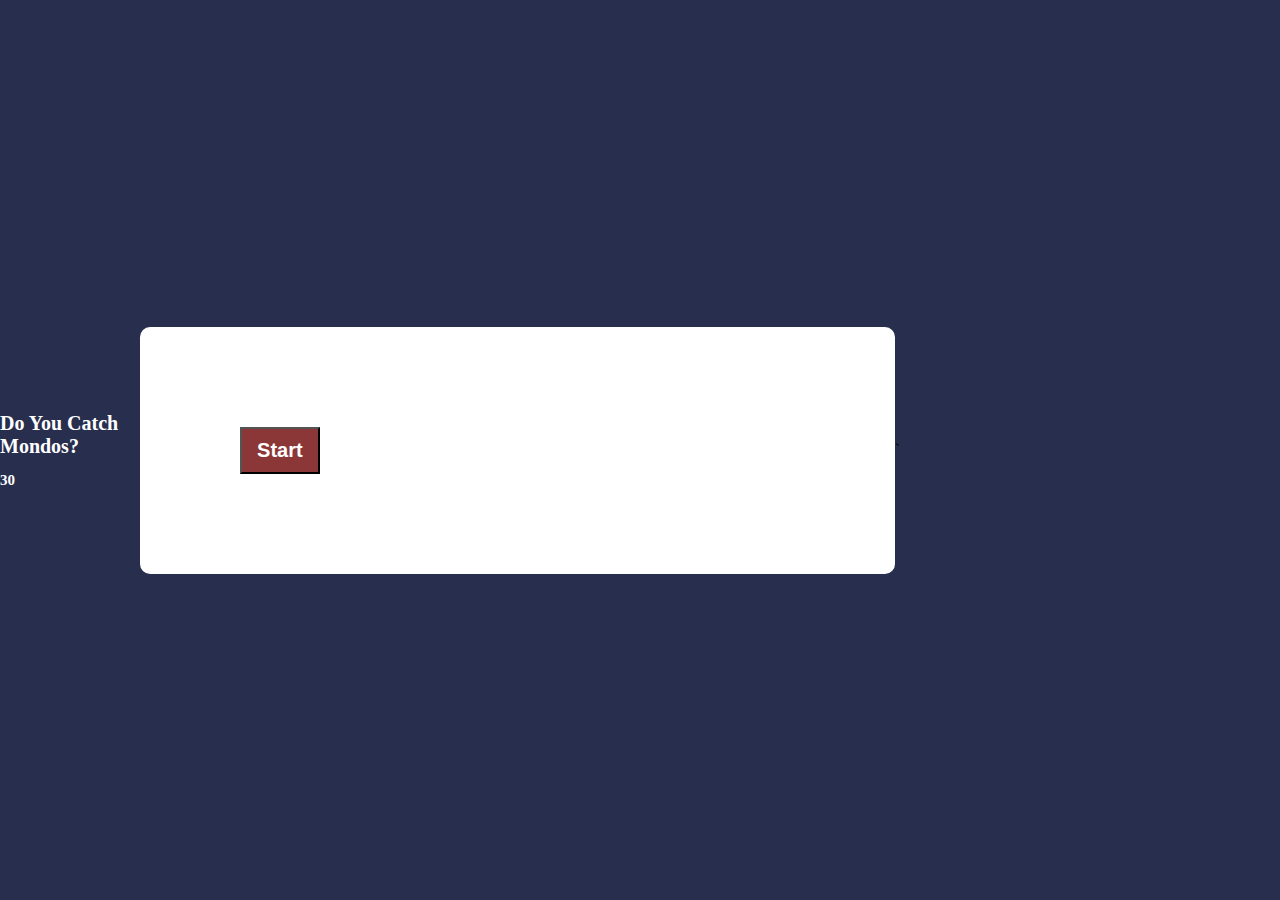
==== index.html @ 8c6acc63 "time." ====
<!DOCTYPE html>
<html lang="en">
<head>
    <meta charset="UTF-8">
    <meta name="viewport" content="width=device-width, initial-scale=1.0">
    <title>CodeQuiz</title>
    <link rel="stylesheet" href="./styles.css">
</head>
<header class="p-5 text-center text-white bg-primary">
    <h1>Do You Catch Mondos?</h1>
    <h2 id = "quiz-timer">30</h2>
  </header>
<body>
    <div class="container">
        <div id = "question-body" class = "hide">
            <div id = "question">Question</div>
            <div id = "answer-buttons" class = "btn-grid">
                <!-- <button class = "btn">Answer 1</button>
                <button class = "btn">Answer 2</button>
                <button class = "btn">Answer 3</button>
                <button class = "btn">Answer 4</button> -->
            </div>
        </div>

        <div class = "scene-buttons"></div>
        <button id = "start-button" class= "btn start-button">Start</button>
        <button id = "next-button" class= "btn next-button hide">Next Question</button>
    </div>
</div>
<script src="./scripts.js">
    window.localStorage
    console.log(localStorage)
</script>`
</body>
</html>







<!--Starter layout for quiz-->
<!--<div class = "container">-->
    <!-- <div class = start-button>
        <button>Start</button>
    </div> -->
    <!-- <div class = quiz-body class = "hide"> -->
    <!-- <quizDiv id = "quiz"> -->
        <!-- <button id = "answer-1">Answer: 1</button>
        <button id = "answer-2">Answer: 2</button>
        <button id = "answer-3">Answer: 3</button>
        <button id = "answer-4">Answer: 4</button> -->
    <!-- </quizDiv> -->
    <!-- <button id = "submit">Submit</button> -->
    <!-- <resultsDiv id = "results"></resultsDiv> -->
  

<!--Questions:
1) What type of lure catches the most bass?
    A: soft plastic senko.
2) What type of fish like deep water 25ft+?
    A: smallmouth bass
3) What type of rod && reel is commonly used for both bass and trout?
    A: Spinning rod/reel
4) What type of knot is used for most Bass bait?
    A: Polymer knot
5) What type of fish are the most fun to catch?
    A: Bass.
-->
---- styles.css ----
body {
  background-color: rgb(39, 46, 78);
  padding: 0;
  margin: 0;
  align-items: center;
  display: flex;
  height: 100vh;
  width: 100vh;
  justify-content: center;
}
h1 {
  font-size: 20px;
  color: white;
}
h2 {
  color: white;
  font-size: 15px;
}
.container {
  width: 800px;
  max-width: 80%;
  padding: 100px;
  background-color: white;
  border-radius: 10px;
}
/* .scene-buttons {
  align-items: center;
  display: flex;
} */
.btn-grid {
  margin: 20px 0;
  display: grid;
  gap: 10px;
}
.btn {
  padding: 8px 12px;
  background-color: rgb(139, 55, 55);
  color: white;
}
.start-button,
.next-button {
  padding: 10px 15px;
  font-size: 20px;
  font-weight: bolder;
}
.hide {
  display: none;
}

/*Starter layout for styling html*/
/* div {
  box-sizing: border-box;
  font-family: Cambria, Cochin, Georgia, Times, "Times New Roman", serif;
}
h1 {
  color: white;
  text-align: center;
}
.start-button {
  background-color: #4caf50;
  border: none;
  color: white;
  padding: 20px 30px;
  text-align: center;
  font-size: 30px;
  margin: 4px 2px;
  box-sizing: border-box;
}
.btn {
  background-color: rgb(24, 156, 189);
  padding: 5px 10px;
  box-sizing: border-box;
  font-family: Cambria, Cochin, Georgia, Times, "Times New Roman", serif;
  font-size: 20px;
}
#question {
  color: white;
  font-size: 30px;
} */

/*next change location of submit button with id = submit*/
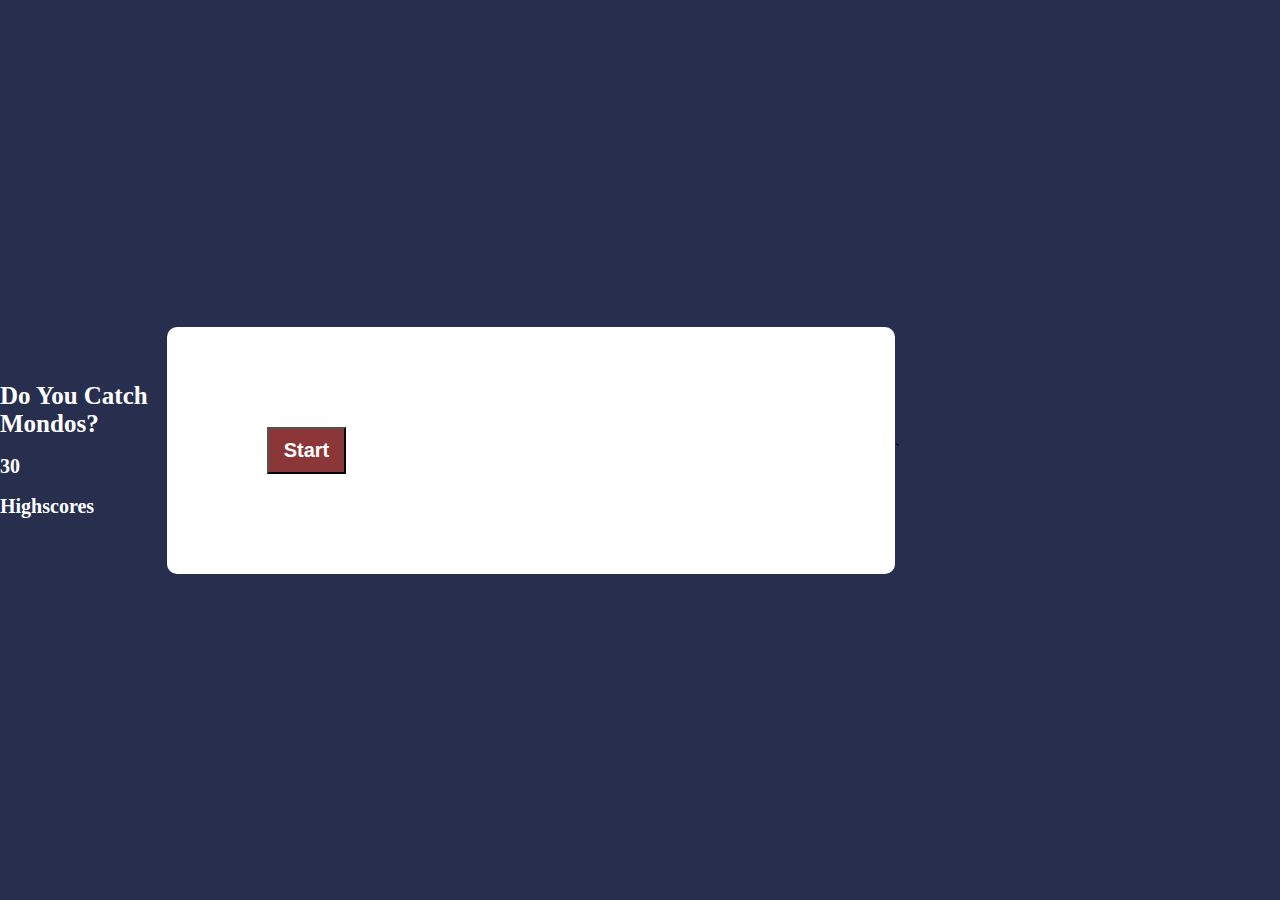
==== commit 109add70: "change" ====
--- a/index.html
+++ b/index.html
@@ -9,6 +9,8 @@
 <header class="p-5 text-center text-white bg-primary">
     <h1>Do You Catch Mondos?</h1>
     <h2 id = "quiz-timer">30</h2>
+    <h3 id = "initialsId" class = "hide"></h3>
+    <h2>Highscores</h2>
   </header>
 <body>
     <div class="container">
@@ -19,6 +21,22 @@
                 <button class = "btn">Answer 2</button>
                 <button class = "btn">Answer 3</button>
                 <button class = "btn">Answer 4</button> -->
+                <!--End Screen Creation w/form to fill out initials-->
+                <div id="end" class = "endScreen">
+                    <h1 id="finalScore">0</h1>
+                    <form class="end-form-container">
+                        <h2 id="end-text">Enter Your Initials</h2>
+                        <input type="text" name="name" id="username"
+                        placeholder="Enter Your Initials">
+                        <button class="btn" id="saveScoreBtn"
+                        type = "submit" onclick="saveHighScore(event)"
+                        disabled>Save</button>
+                        <a href="./index.html" class="btn">Play Again</a>
+                        <!--buton for home screen/play again-->
+                        <!-- <a href="./index.html" class="btn">Play Again</a> -->
+                    </form>
+                </div>
+                </section>
             </div>
         </div>
 
--- a/styles.css
+++ b/styles.css
@@ -9,12 +9,12 @@
   justify-content: center;
 }
 h1 {
-  font-size: 20px;
+  font-size: 25px;
   color: white;
 }
 h2 {
   color: white;
-  font-size: 15px;
+  font-size: 20px;
 }
 .container {
   width: 800px;
@@ -45,6 +45,20 @@
 }
 .hide {
   display: none;
+}
+.end-form-container {
+  width: 100%;
+  display: flex;
+  align-items: center;
+  max-width: 80%;
+}
+#end-text {
+  font-size: 10px;
+  color: white;
+  text-align: center;
+}
+#saveScoreBtn {
+  border: none;
 }
 
 /*Starter layout for styling html*/
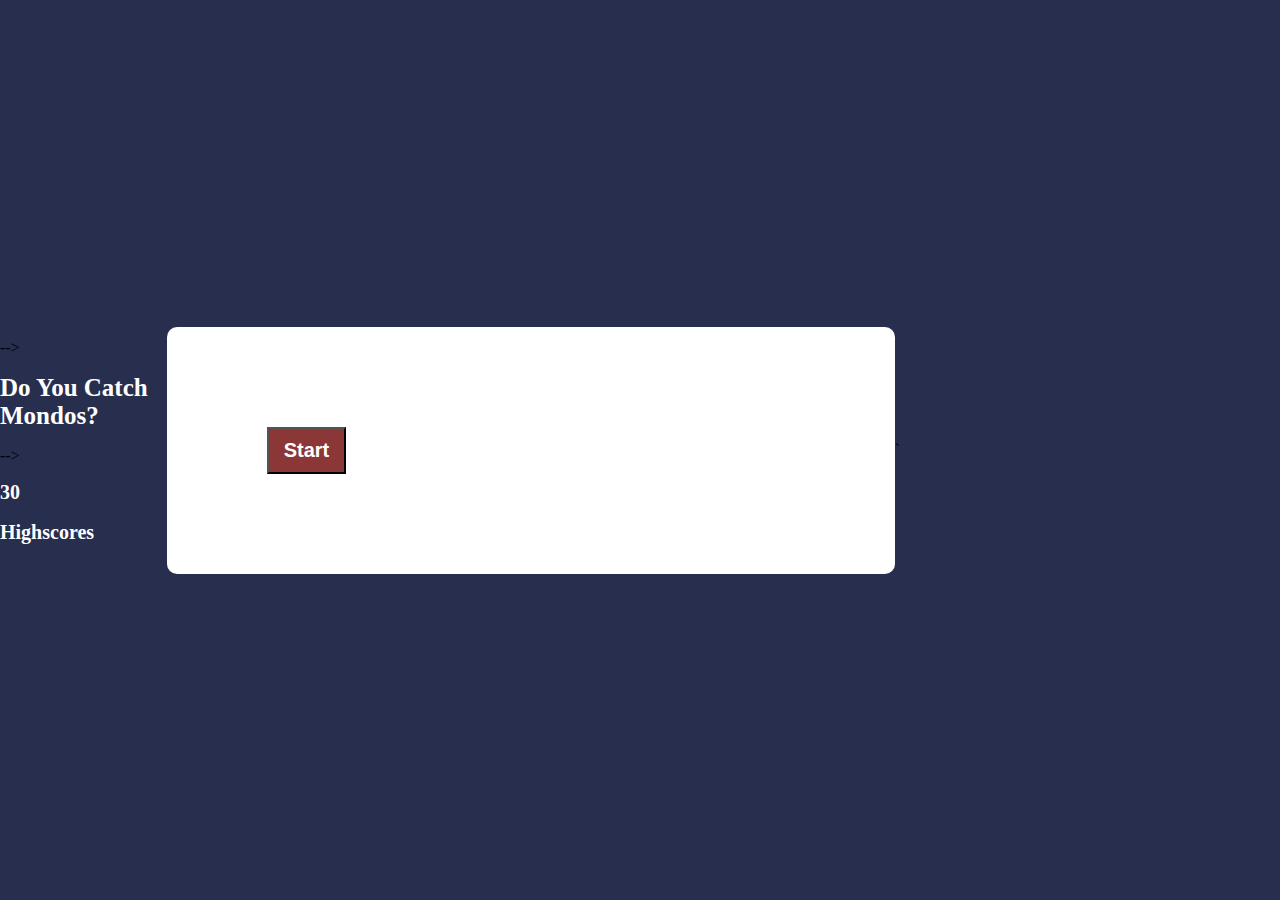
==== commit 5231803c: "add" ====
--- a/index.html
+++ b/index.html
@@ -6,8 +6,41 @@
     <title>CodeQuiz</title>
     <link rel="stylesheet" href="./styles.css">
 </head>
-<header class="p-5 text-center text-white bg-primary">
-    <h1>Do You Catch Mondos?</h1>
+    <!-- <div class = "container">
+        <div id = "home" class = "flex-center flex-column">
+            <h1>Do You Catch Mondos?</h1>
+            <a class = "btn" href="/quiz.html">Start</a>
+            <a class = "btn" href="/scorePage.html">Scores</a>
+
+        </div>
+    </div>
+ -->
+
+
+
+
+
+
+
+
+
+
+
+
+
+
+
+
+
+
+
+
+
+
+
+
+ <header class="p-5 text-center text-white bg-primary"> -->
+     <h1>Do You Catch Mondos?</h1> -->
     <h2 id = "quiz-timer">30</h2>
     <h3 id = "initialsId" class = "hide"></h3>
     <h2>Highscores</h2>
@@ -17,12 +50,12 @@
         <div id = "question-body" class = "hide">
             <div id = "question">Question</div>
             <div id = "answer-buttons" class = "btn-grid">
-                <!-- <button class = "btn">Answer 1</button>
+                <button class = "btn">Answer 1</button>
                 <button class = "btn">Answer 2</button>
                 <button class = "btn">Answer 3</button>
-                <button class = "btn">Answer 4</button> -->
-                <!--End Screen Creation w/form to fill out initials-->
-                <div id="end" class = "endScreen">
+                <button class = "btn">Answer 4</button>
+                End Screen Creation w/form to fill out initials-->
+                 <div id="end" class = "endScreen">
                     <h1 id="finalScore">0</h1>
                     <form class="end-form-container">
                         <h2 id="end-text">Enter Your Initials</h2>
@@ -32,13 +65,13 @@
                         type = "submit" onclick="saveHighScore(event)"
                         disabled>Save</button>
                         <a href="./index.html" class="btn">Play Again</a>
-                        <!--buton for home screen/play again-->
-                        <!-- <a href="./index.html" class="btn">Play Again</a> -->
+                        buton for home screen/play again-->
+                        <a href="./index.html" class="btn">Play Again</a>
                     </form>
                 </div>
                 </section>
             </div>
-        </div>
+        </div> 
 
         <div class = "scene-buttons"></div>
         <button id = "start-button" class= "btn start-button">Start</button>
@@ -48,7 +81,7 @@
 <script src="./scripts.js">
     window.localStorage
     console.log(localStorage)
-</script>`
+ </script>`
 </body>
 </html>
 
--- a/styles.css
+++ b/styles.css
@@ -60,6 +60,11 @@
 #saveScoreBtn {
   border: none;
 }
+input{
+  margin-bottom: 10px;
+  width: 25%;
+  
+}
 
 /*Starter layout for styling html*/
 /* div {
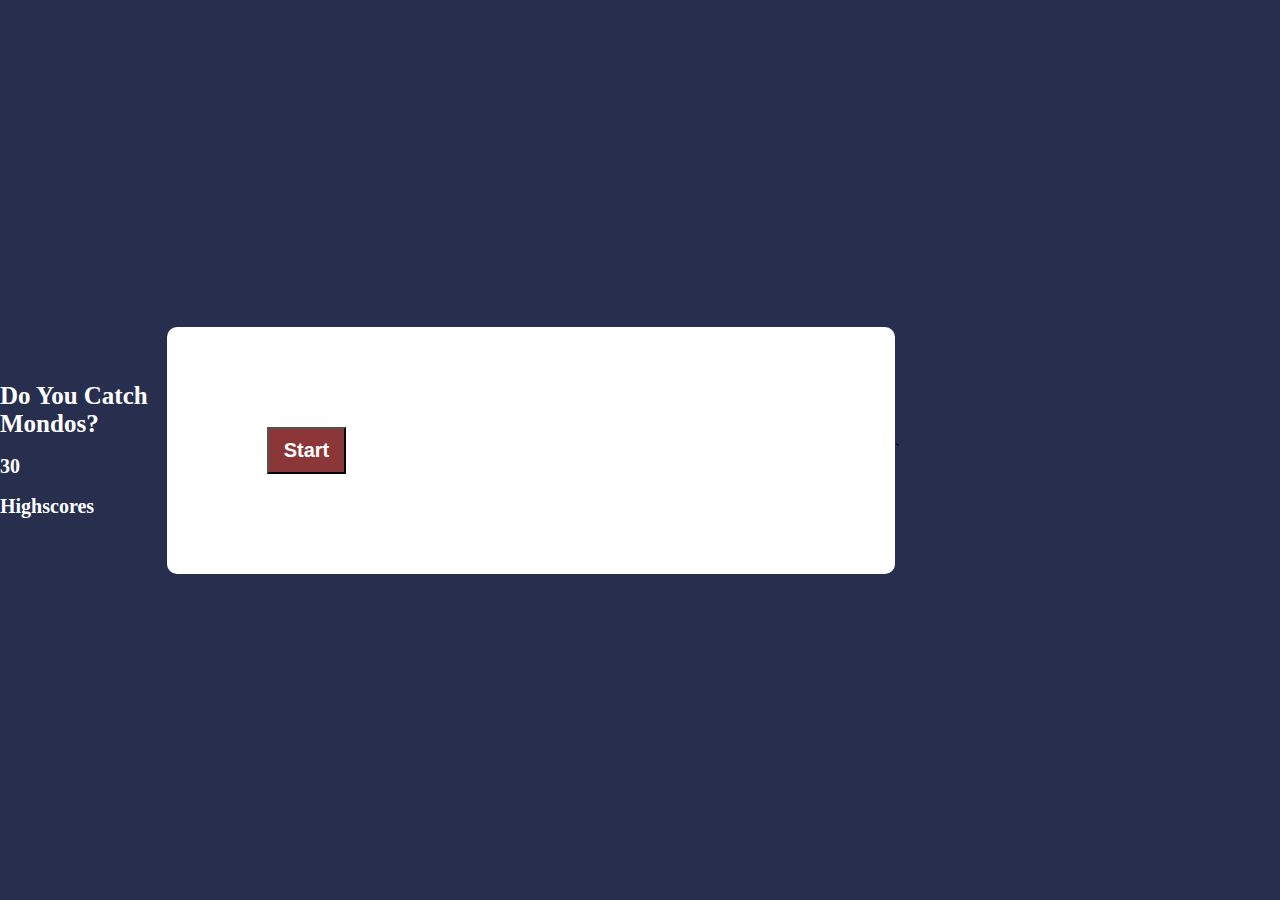
==== commit 9560cfc1: "." ====
--- a/index.html
+++ b/index.html
@@ -13,34 +13,11 @@
             <a class = "btn" href="/scorePage.html">Scores</a>
 
         </div>
-    </div>
- -->
+    </div>-->
 
 
-
-
-
-
-
-
-
-
-
-
-
-
-
-
-
-
-
-
-
-
-
-
- <header class="p-5 text-center text-white bg-primary"> -->
-     <h1>Do You Catch Mondos?</h1> -->
+ <header class="p-5 text-center text-white bg-primary">
+     <h1>Do You Catch Mondos?</h1>
     <h2 id = "quiz-timer">30</h2>
     <h3 id = "initialsId" class = "hide"></h3>
     <h2>Highscores</h2>
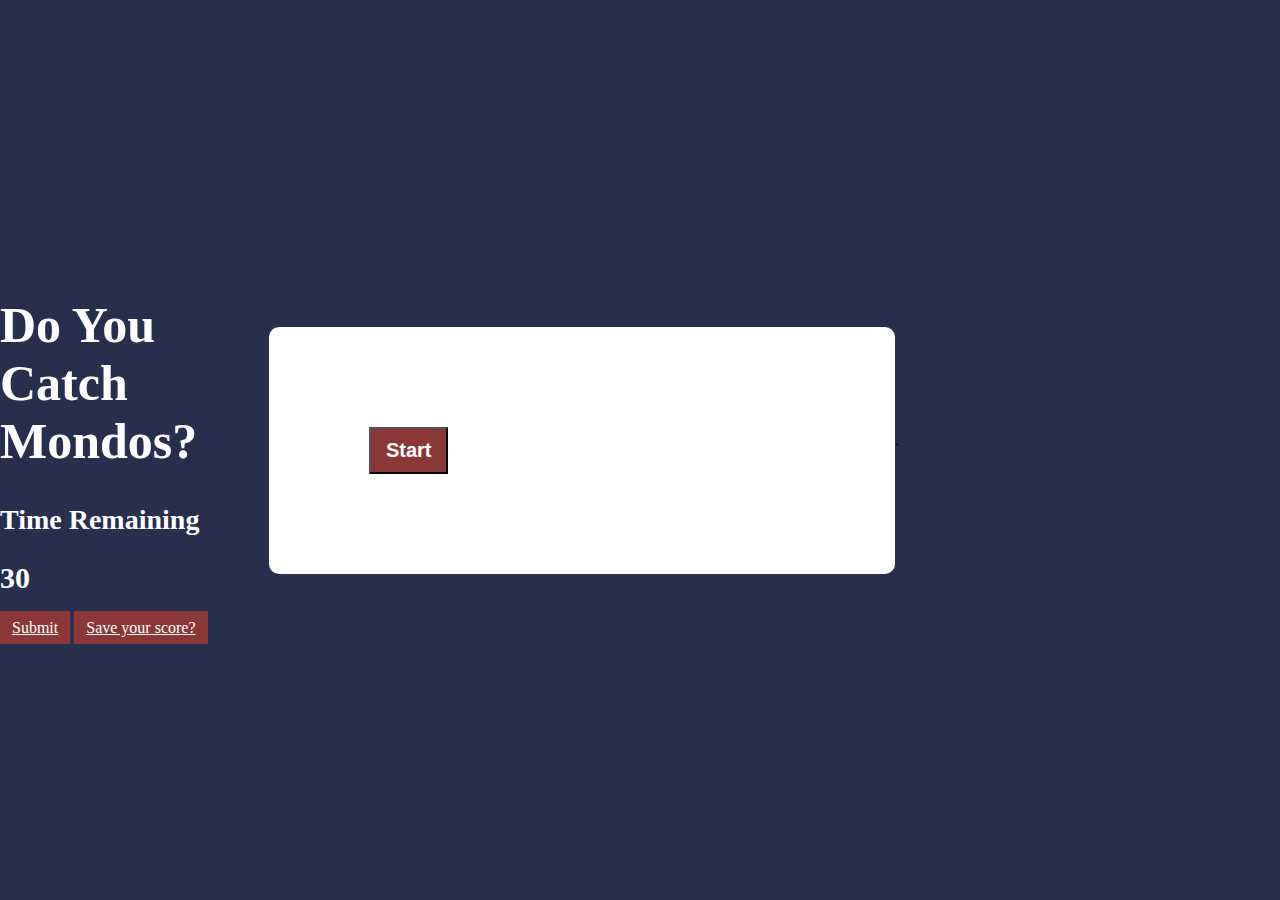
==== commit 2c7d1586: "check" ====
--- a/index.html
+++ b/index.html
@@ -18,9 +18,11 @@
 
  <header class="p-5 text-center text-white bg-primary">
      <h1>Do You Catch Mondos?</h1>
+     <h2 id = "time-remaining">Time Remaining</h2>
     <h2 id = "quiz-timer">30</h2>
     <h3 id = "initialsId" class = "hide"></h3>
-    <h2>Highscores</h2>
+    <a href="#" id = "submit-btn" class = "btn">Submit</a>
+    <a href="./highscores.html" id="highscore-btn" class = "btn">Save your score?</a>
   </header>
 <body>
     <div class="container">
--- a/styles.css
+++ b/styles.css
@@ -9,7 +9,7 @@
   justify-content: center;
 }
 h1 {
-  font-size: 25px;
+  font-size: 50px;
   color: white;
 }
 h2 {
@@ -60,10 +60,15 @@
 #saveScoreBtn {
   border: none;
 }
-input{
+input {
   margin-bottom: 10px;
   width: 25%;
-  
+}
+#quiz-timer {
+  font-size: 30px;
+}
+#time-remaining {
+  font-size: 28px;
 }
 
 /*Starter layout for styling html*/
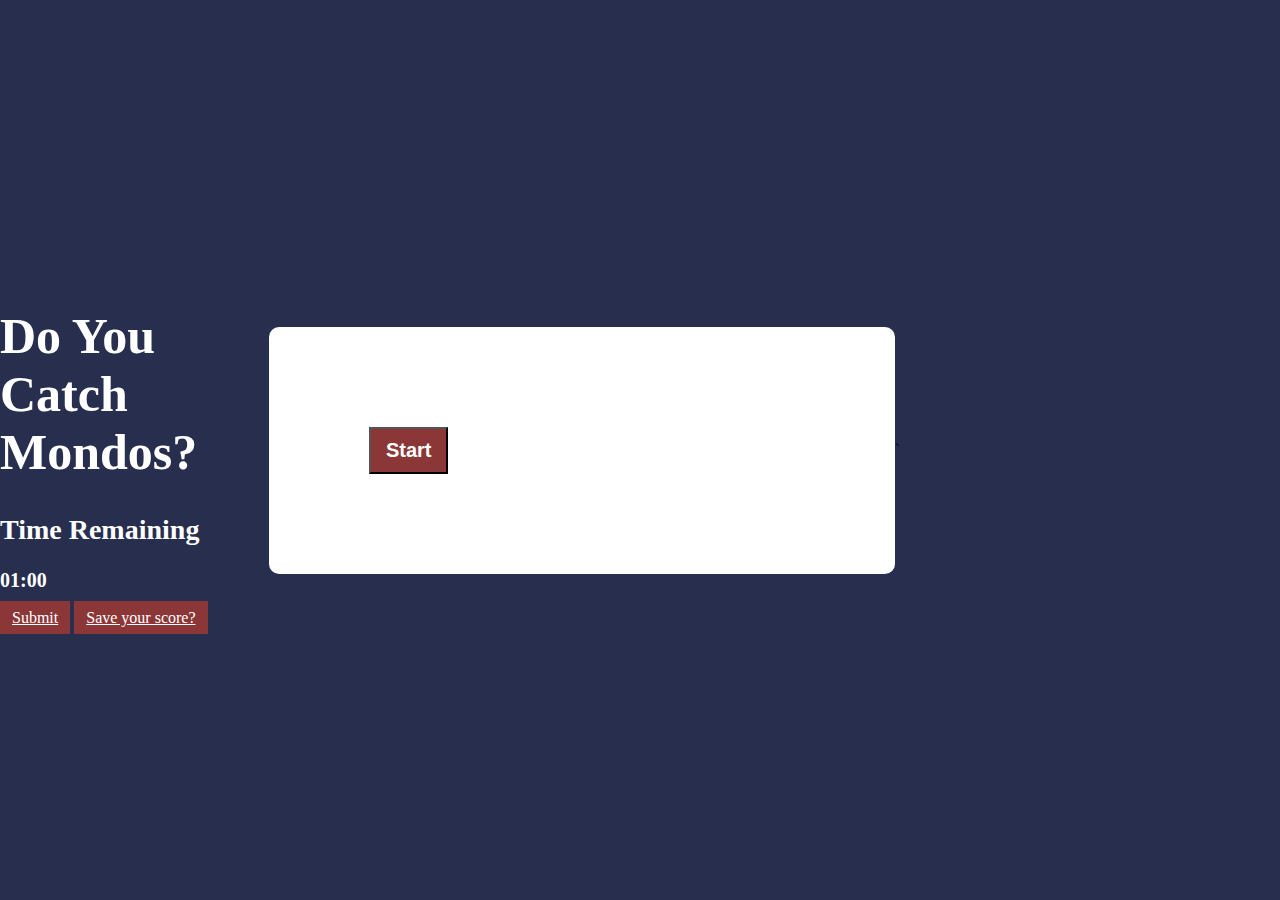
==== commit dedd104f: "ok" ====
--- a/index.html
+++ b/index.html
@@ -19,7 +19,8 @@
  <header class="p-5 text-center text-white bg-primary">
      <h1>Do You Catch Mondos?</h1>
      <h2 id = "time-remaining">Time Remaining</h2>
-    <h2 id = "quiz-timer">30</h2>
+    <!-- <h2 id = "quiz-timer">30</h2> -->
+    <h2 Time remaining <span id="time">01:00</span></h2>
     <h3 id = "initialsId" class = "hide"></h3>
     <a href="#" id = "submit-btn" class = "btn">Submit</a>
     <a href="./highscores.html" id="highscore-btn" class = "btn">Save your score?</a>
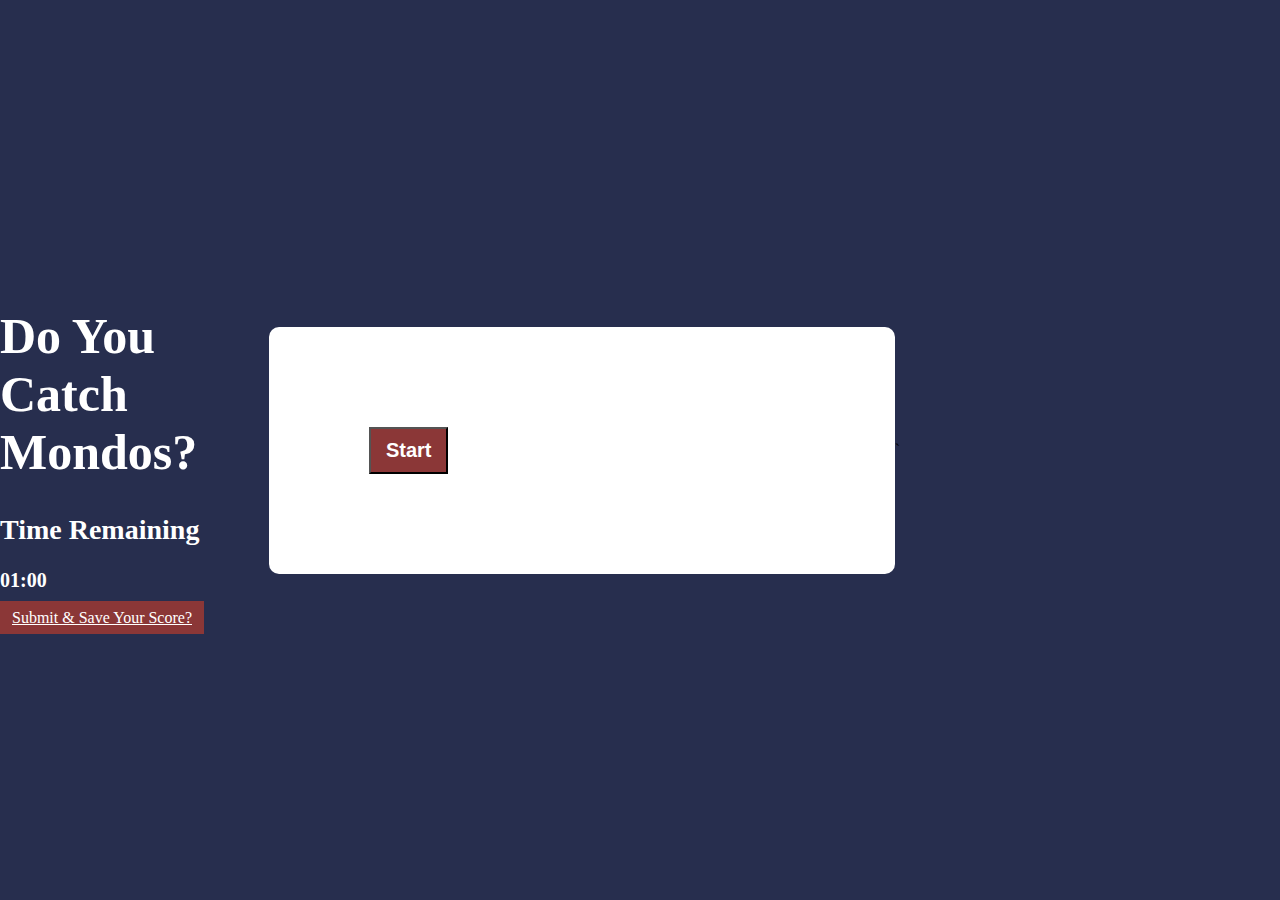
==== commit 9603afcc: "hmmmm" ====
--- a/index.html
+++ b/index.html
@@ -22,8 +22,8 @@
     <!-- <h2 id = "quiz-timer">30</h2> -->
     <h2 Time remaining <span id="time">01:00</span></h2>
     <h3 id = "initialsId" class = "hide"></h3>
-    <a href="#" id = "submit-btn" class = "btn">Submit</a>
-    <a href="./highscores.html" id="highscore-btn" class = "btn">Save your score?</a>
+    <!-- <a href="#" id = "submit-btn" class = "btn">Submit</a> -->
+    <a href="./highscores.html" id="highscore-btn" class = "btn">Submit & Save Your Score?</a>
   </header>
 <body>
     <div class="container">
--- a/styles.css
+++ b/styles.css
@@ -71,6 +71,13 @@
   font-size: 28px;
 }
 
+.end-form-container {
+  width: 100%;
+  display: flex;
+  align-items: center;
+  flex-direction: column;
+  max-width: 800px;
+}
 /*Starter layout for styling html*/
 /* div {
   box-sizing: border-box;
